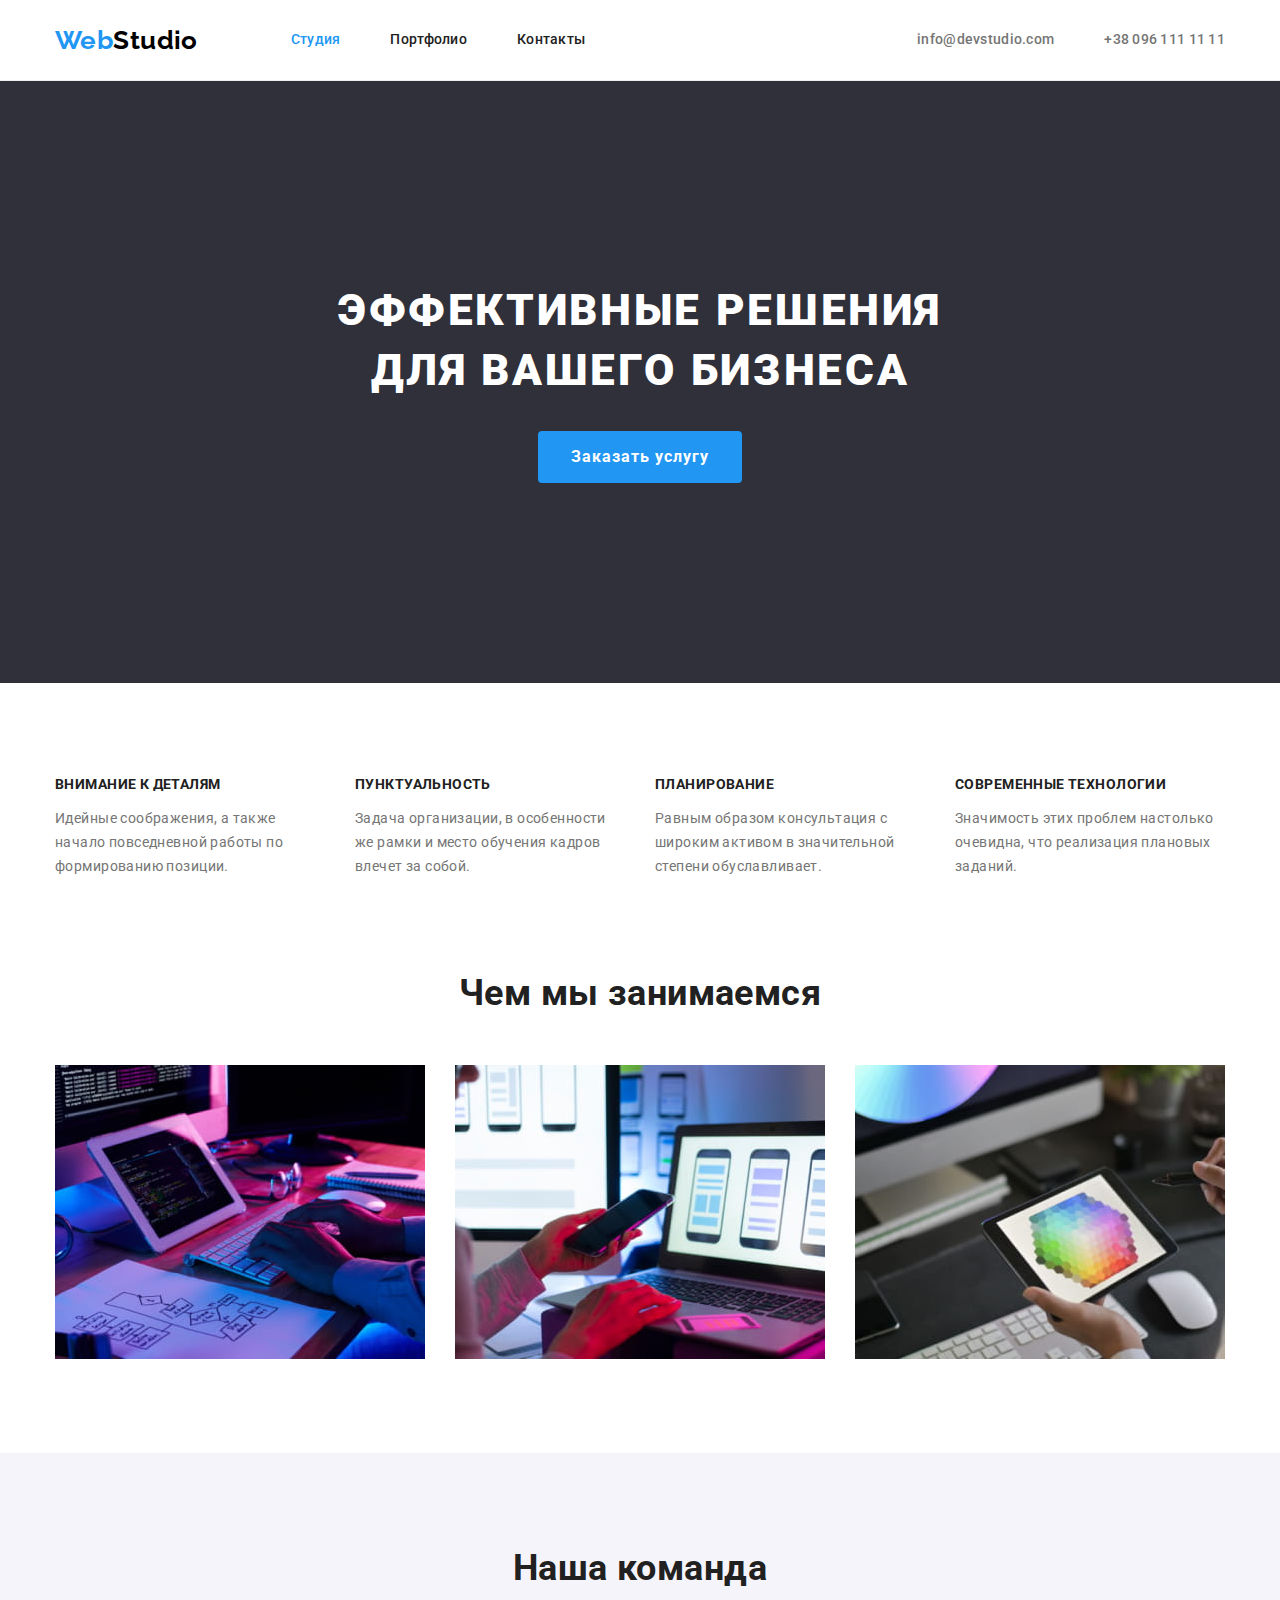
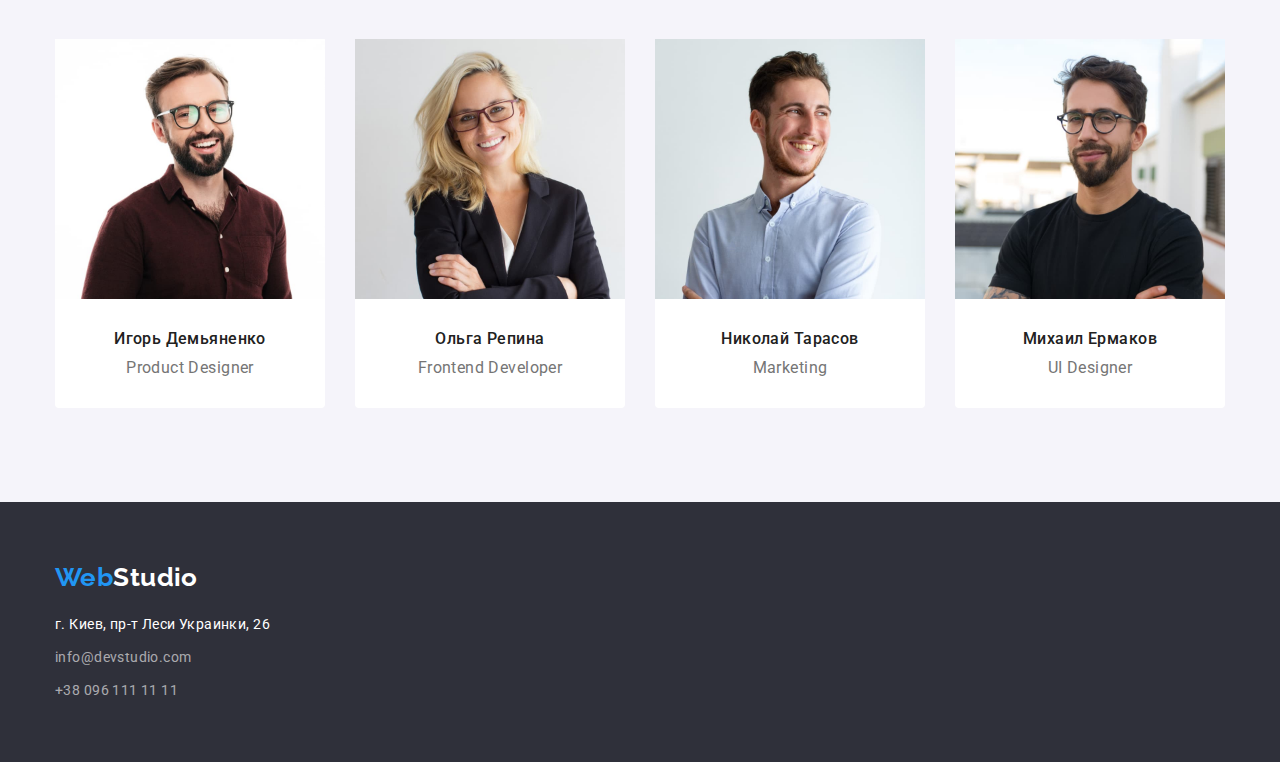
==== index.html @ ceb33f37 "Переносит файлы третьей домашки" ====
<!DOCTYPE html>
<html lang="ru">
<head>
    <meta charset="UTF-8">
    <meta http-equiv="X-UA-Compatible" content="IE=edge">
    <meta name="viewport" content="width=device-width, initial-scale=1.0">
    <title>goit-markup-hw</title>
    <link 
        href="https://fonts.googleapis.com/css2?family=Raleway:wght@700&family=Roboto:wght@400;500;700;900&display=swap"
        rel="stylesheet">
    <link 
        rel="stylesheet" 
        href="https://cdnjs.cloudflare.com/ajax/libs/modern-normalize/1.1.0/modern-normalize.min.css">
    <link rel="stylesheet" href="./css/style.css">
    </head>
<body>
    <!--Шапка сайта-->
    <header class="page-header">
    <div class="container header-nav-lists">  
        <nav class="header-nav">
            <a class="logo" href="./index.html">Web<span class="logo-part">Studio</span></a>
            <ul class="nav-list list">
                <li class="nav-item"><a class="nav-link current-link" href="./index.html">Студия</a></li>
                <li class="nav-item"><a class="nav-link" href="./portfolio.html">Портфолио</a></li>
                <li class="nav-item"><a class="nav-link" href="">Контакты</a></li>
            </ul>
        </nav>
        <ul class="header-right-list list">
            <li class="right-list-item"> <a class="email" href="mailto:info@devstudio.com">info@devstudio.com</a></li>
            <li class="right-list-item"> <a class="phone" href="tel:+380961111111">+38 096 111 11 11</a></li>
            </ul> 
    </div>
    </header>
    <main>
        <!--Герой-->
        <section class="hero">
            <h1 class="hero-title" >Эффективные решения<br> для вашего бизнеса</h1>
            <button class="button" type="button">Заказать услугу</button>
        </section>
        <!--Особености-->
        <section class="features">
            <div class="container">  
                <h2 class="visually-hidden">Особености</h2>
                <ul class="features-list list">
                    <li class="features-item">
                        <h3 class="features-title">Внимание к деталям</h3>
                        <p class="features-text">Идейные соображения, а также начало повседневной работы по формированию позиции.</p>
                    </li>
                    <li class="features-item">
                        <h3 class="features-title">Пунктуальность</h3>
                        <p class="features-text">Задача организации, в особенности же рамки и место обучения кадров влечет за собой.</p>
                    </li>
                    <li class="features-item">
                        <h3 class="features-title">Планирование</h3>
                        <p class="features-text">Равным образом консультация с широким активом в значительной степени обуславливает.</p>
                    </li>
                    <li class="features-item">
                        <h3 class="features-title">Современные технологии</h3>
                        <p class="features-text">Значимость этих проблем настолько очевидна, что реализация плановых заданий.</p>
                    </li>
                </ul>
            </div>
        </section>
        <!--Чем мы занимаемся-->
        <section class="opportunities">
            <div class="container">
                <h2 class="opportunities-title">Чем мы занимаемся</h2>
                <ul class="opportunities-list list">
                    <li class="opportunities-item"><img src="./images/desktop_pc.jpg" alt="настольный пк" width="370"></li>
                    <li class="opportunities-item"><img src="./images/smartphone.jpg" alt="смартфон" width="370"></li>
                    <li class="opportunities-item"><img src="./images/tablet.jpg" alt="планшет" width="370"></li>
                </ul>
            </div>
        </section>
        <!--Наша команда-->
        <section class="team">
            <div class="container">
                <h2 class="team-title">Наша команда</h2>
                <ul class="team-list list">
                    <li class="team-item">
                        <img src="./images/product_designer.jpg" alt="Фото сотрудника" width="270">
                        <div class="team-item-part">
                            <h3 class="team-item-title">Игорь Демьяненко</h3>
                            <p class="team-item-text" lang="en">Product Designer</p>
                        </div>
                            
                    </li>
                    <li class="team-item">
                        <img src="./images/frontend_developer.jpg " alt="Фото сотрудника" width="270">
                        <div class="team-item-part">
                            <h3 class="team-item-title">Ольга Репина</h3>
                            <p class="team-item-text" lang="en">Frontend Developer</p>
                        </div>
                    </li>
                    <li class="team-item">
                        <img src="./images/marketing.jpg" alt="Фото сотрудника" width="270">
                        <div class="team-item-part">
                            <h3 class="team-item-title">Николай Тарасов</h3>
                            <p class="team-item-text" lang="en">Marketing</p>
                        </div>
                    </li>
                    <li class="team-item">
                        <img src="./images/ui_designer.jpg" alt="Фото сотрудника" width="270">
                        <div class="team-item-part">
                            <h3 class="team-item-title">Михаил Ермаков</h3>
                            <p class="team-item-text" lang="en">UI Designer</p>
                        </div>
                    </li>
                </ul>
            </div>
        </section>
    </main>
    <!--Подвал-->
    <footer class="footer">
        <div class="container">
            <a class="logo" href="index.html">Web<span class="logo-part">Studio</span></a>
            <address>
                <a 
                    class="map" 
                    href="https://goo.gl/maps/u9aJ5FSczd5m6GibA" 
                    target="_blank" 
                    rel="noopener noreferrer">г. Киев, пр-т Леси Украинки, 26
                </a>
            </address>
            <ul class="footer-list list">
                <li class="footer-item"><a class="footer-email" href="mailto:info@devstudio.com">info@devstudio.com</a></li>
                <li class="footer-item"><a class="footer-phone" href="tel:+380961111111">+38 096 111 11 11</a></li>
            </ul>
        </div>
    </footer>
</body>
</html>
---- css/style.css ----
:root {
  --primary-text-color--: #757575;
  --nav-title-color--: #212121;
  --title-text-color--: #212121;
  --sekond-title-color--: #212121;
  --portfolio-button-color--: #212121;
  --footer-contacts-color--: rgba(255, 255, 255, 0.6);
  --first-logo-color--: #2196f3;
  --sekond-logo-color--: #ffffff;
  --accent-color--: #2196f3;
  --hero-title-color--: #ffffff;
  --primary-whiter-color--: #ffffff;
  --team-item-bg-color--: #ffffff;
  --footer-bg-color--: #2f303a;
  --logo-part-color--: #000000;
  --team-bg-color--: #f5f4fa;
  --portfolio-button-bg-color--: #f5f4fa;
  --border-color--: #eeeeee;
  --button-text-color--: #ffffff;
}
body {
  font-family: "Roboto", sans-serif;
  font-weight: 400;
  font-size: 14px;
  line-height: 1.71;
  letter-spacing: 0.03em;
  background-color: var(--primary-whiter-color--);
  color: var(--primary-text-color--);
}
img {
  display: block;
}
.list {
  padding: 0;
  margin: 0;
  list-style: none;
}
.container {
  width: 1200px;
  padding: 0px 15px;
  margin-left: auto;
  margin-right: auto;
}
.visually-hidden {
  position: absolute;
  white-space: nowrap;
  width: 1px;
  height: 1px;
  overflow: hidden;
  border: 0;
  padding: 0;
  clip: rect(0 0 0 0);
  clip-path: inset(50%);
  margin: -1px;
}
.opportunities-title,
.team-title {
  margin-top: 0;
  margin-bottom: 50px;
  font-weight: 700;
  font-size: 36px;
  line-height: 1.17;
  text-align: center;
  color: var(--title-text-color--);
}

/* Шапка */
.page-header {
  margin-top: 0;
  margin-bottom: 0;
  border-bottom: 1px solid;
  border-color: var(--border-color--);
  background-color: var(--primary-whiter-color--);
}
.header-nav-lists {
  display: flex;
  align-items: center;
}
.header-nav {
  display: flex;
  align-items: center;
}
.logo {
  display: block;
  font-family: "Raleway", sans-serif;
  font-weight: 700;
  font-size: 26px;
  line-height: 1.19;
  text-decoration: none;
  color: var(--first-logo-color--);
}
.logo-part {
  color: var(--logo-part-color--);
}
.nav-list {
  display: flex;
  margin-left: 93px;
}
.nav-item:not(:last-child) {
  margin-right: 50px;
}
.nav-link {
  display: block;
  padding-top: 32px;
  padding-bottom: 32px;
  font-weight: 500;
  font-size: 14px;
  line-height: 1.14;
  letter-spacing: 0.02em;
  text-decoration: none;
  color: var(--nav-title-color--);
}
.current-link {
  color: var(--accent-color--);
}
.header-right-list {
  display: flex;
  margin-left: auto;
}
.right-list-item:not(:last-child) {
  margin-right: 50px;
}
.email,
.phone {
  display: block;
  padding-top: 32px;
  padding-bottom: 32px;
  font-weight: 500;
  font-size: 14px;
  line-height: 1.14;
  letter-spacing: 0.02em;
  text-decoration: none;
  color: inherit;
}
.nav-link:hover,
.nav-link:focus,
.email:hover,
.email:focus,
.phone:hover,
.phone:focus {
  color: var(--accent-color--);
}

/* Герой */
.hero {
  padding-top: 200px;
  padding-bottom: 200px;
  text-align: center;
  background-color: var(--footer-bg-color--);
}
.hero-title {
  margin-top: 0;
  margin-bottom: 30px;
  white-space: pre-line;
  font-weight: 900;
  font-size: 44px;
  line-height: 1.36;
  text-transform: uppercase;
  letter-spacing: 0.06em;
  color: var(--hero-title-color--);
}
.button {
  display: inline-block;
  margin: 0 auto;
  min-width: 200px;
  border: 1px solid;
  border-color: transparent;
  border-radius: 4px;
  padding: 10px 32px;
  font-family: inherit;
  font-weight: 700;
  font-size: 16px;
  line-height: 1.88;
  letter-spacing: 0.06em;
  text-decoration: none;
  color: var(--button-text-color--);
  background-color: var(--accent-color--);
  cursor: pointer;
}

/*Особености*/
.features {
  padding-top: 94px;
  padding-bottom: 94px;
  background-color: var(--primary-whiter-color--);
}
.features-list {
  display: flex;
  justify-content: space-between;
}
.features-item {
  width: 270px;
}
.features-title {
  margin-top: 0;
  margin-bottom: 10;
  font-weight: 700;
  font-size: 14px;
  line-height: 1.14;
  text-transform: uppercase;
  color: var(--sekond-title-color--);
}
.features-text {
  margin: 0;
}

/*Чем мы занимаемся*/
.opportunities {
  padding-bottom: 94px;
  background-color: var(--primary-whiter-color--);
}
.opportunities-list {
  display: flex;
  justify-content: space-between;
}

/*Команда*/
.team {
  padding-top: 94px;
  padding-bottom: 94px;
  background-color: var(--team-bg-color--);
}
.team-list {
  display: flex;
  justify-content: space-between;
}
.team-item {
  border-radius: 0px 0px 4px 4px;
  border-bottom: 1px solid;
  border-color: transparent;
  background-color: var(--primary-whiter-color--);
}
.team-item-part {
  padding-top: 30px;
  padding-bottom: 30px;
  text-align: center;
}
.team-item-title {
  margin-top: 0;
  margin-bottom: 10px;
  font-weight: 500;
  font-size: 16px;
  line-height: 1.19;
  color: var(--sekond-title-color--);
}
.team-item-text {
  margin-top: 0;
  margin-bottom: 0;
  font-size: 16px;
  line-height: 1.19;
}

/*Подвал*/
.footer {
  padding-top: 60px;
  padding-bottom: 60px;
  background-color: var(--footer-bg-color--);
}
.footer .logo {
  margin-top: 0;
  margin-bottom: 20px;
}
.footer .logo-part {
  color: var(--sekond-logo-color--);
}
.map {
  font-size: 14px;
  line-height: 1.71;
  text-decoration: none;
  font-style: normal;
  color: var(--primary-whiter-color--);
}
.footer-item {
  margin-top: 9px;
  display: block;
}
.footer-email,
.footer-phone {
  font-size: 14px;
  line-height: 1.71;
  text-decoration: none;
  color: var(--footer-contacts-color--);
}
.map:hover,
.map:focus,
.footer-email:hover,
.footer-email:focus,
.footer-phone:hover,
.footer-phone:focus {
  color: var(--accent-color--);
}

/* Портфолио */
.portfolio {
  padding-top: 94px;
  padding-bottom: 94px;
  background-color: var(--primary-whiter-color--);
}
.button-list {
  margin-bottom: 50px;
  display: flex;
  justify-content: center;
}
.button-item:not(:last-child) {
  margin-right: 8px;
}
.portfolio-button {
  display: inline-block;
  min-width: 73px;
  border: 1px solid;
  border-color: transparent;
  border-radius: 4px;
  padding: 6px 22px;
  font-family: inherit;
  font-weight: 500;
  font-size: 16px;
  line-height: 1.63;
  text-decoration: none;
  background-color: var(--portfolio-button-bg-color--);
  color: var(--portfolio-button-color--);
  cursor: pointer;
}
.portfolio-button:hover,
.portfolio-button:focus {
  background-color: var(--accent-color--);
  color: var(--primary-whiter-color--);
}
.portfolio-list {
  display: flex;
  flex-wrap: wrap;
}
.portfolio-item {
  margin-right: 30px;
  margin-bottom: 30px;
}
.portfolio-item:nth-child(3n + 3) {
  margin-right: 0;
}
.portfolio-item:nth-last-child(-n + 3) {
  margin-bottom: 0;
}
.portfolio-item-part {
  padding-top: 20px;
  padding-bottom: 20px;
  padding-right: 24px;
  padding-left: 24px;
  border-width: 0px 1px 1px 1px;
  border-style: solid;
  border-color: var(--border-color--);
}
.portfolio-title {
  margin-top: 0;
  margin-bottom: 4px;
  font-weight: 700;
  font-size: 18px;
  line-height: 2;
  letter-spacing: 0.06em;
  color: var(--sekond-title-color--);
}
.portfolio-text {
  margin: 0;
  font-size: 16px;
  line-height: 1.88;
}
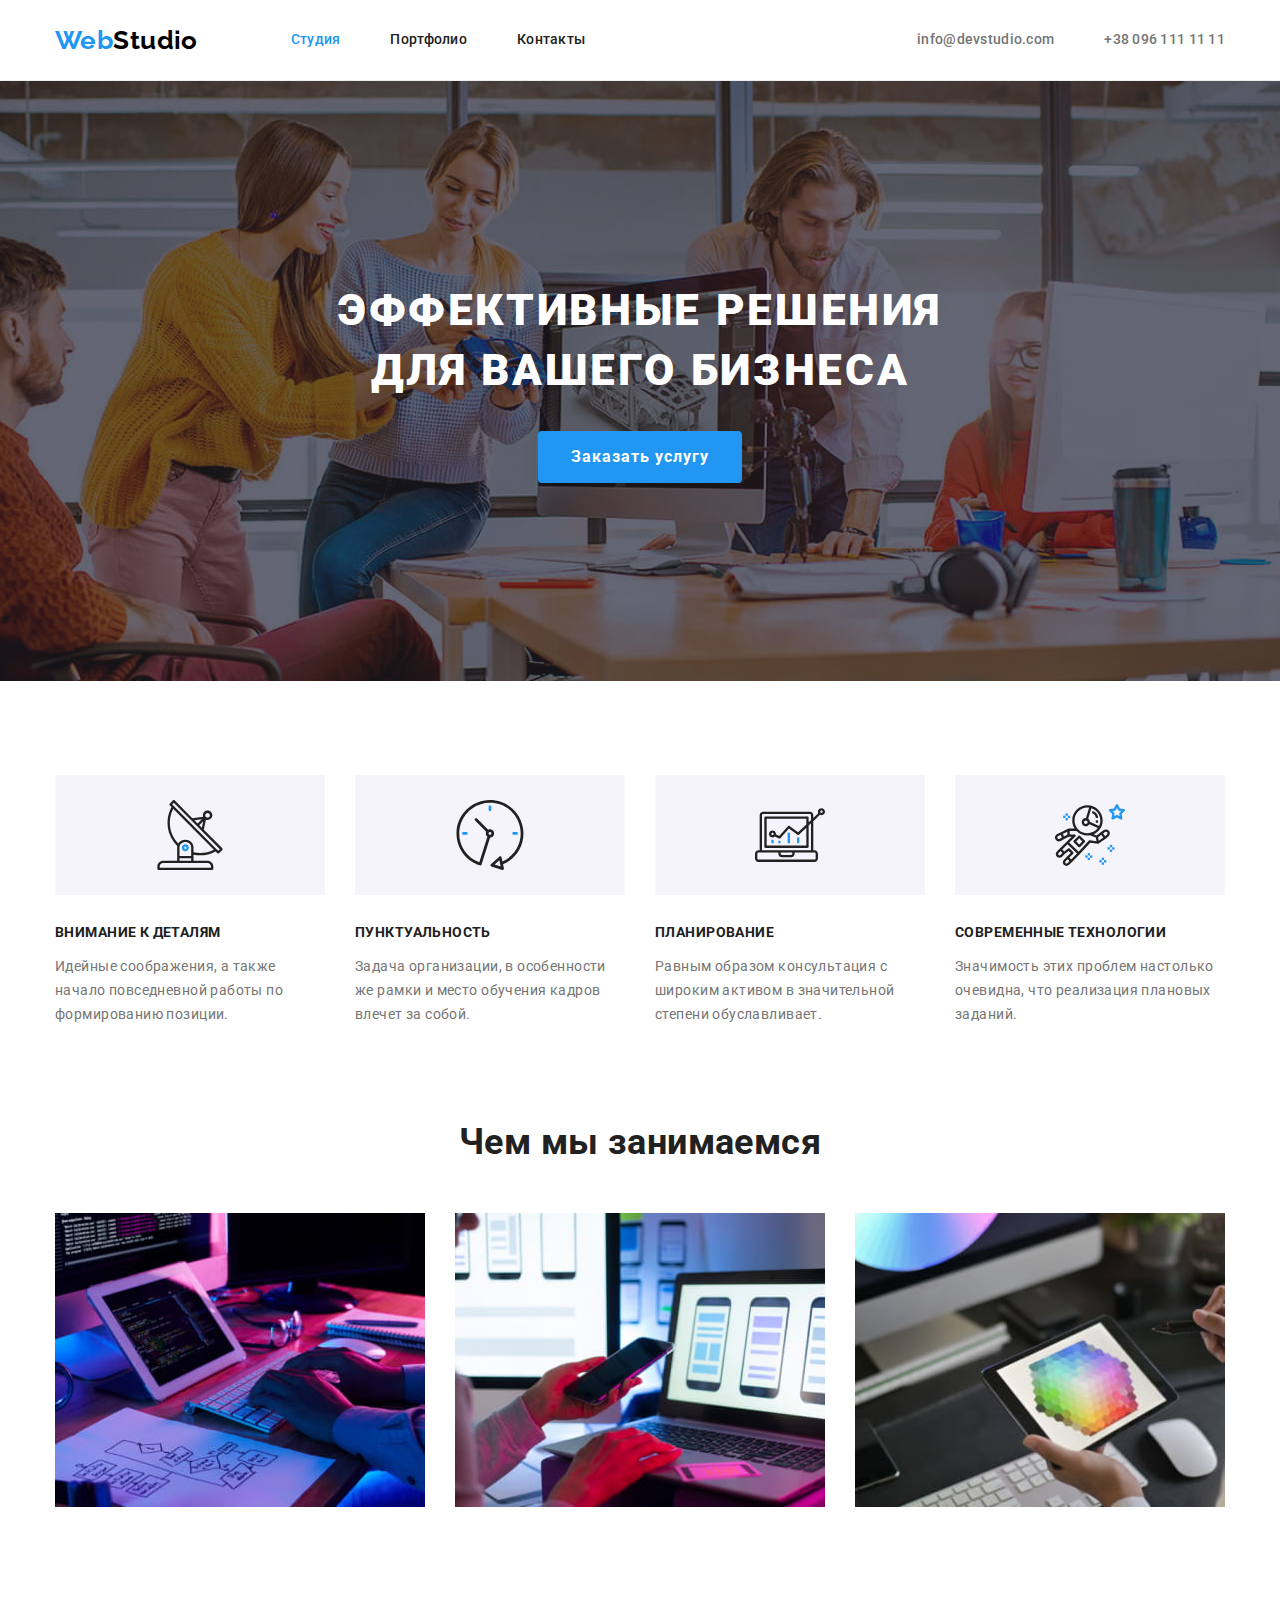
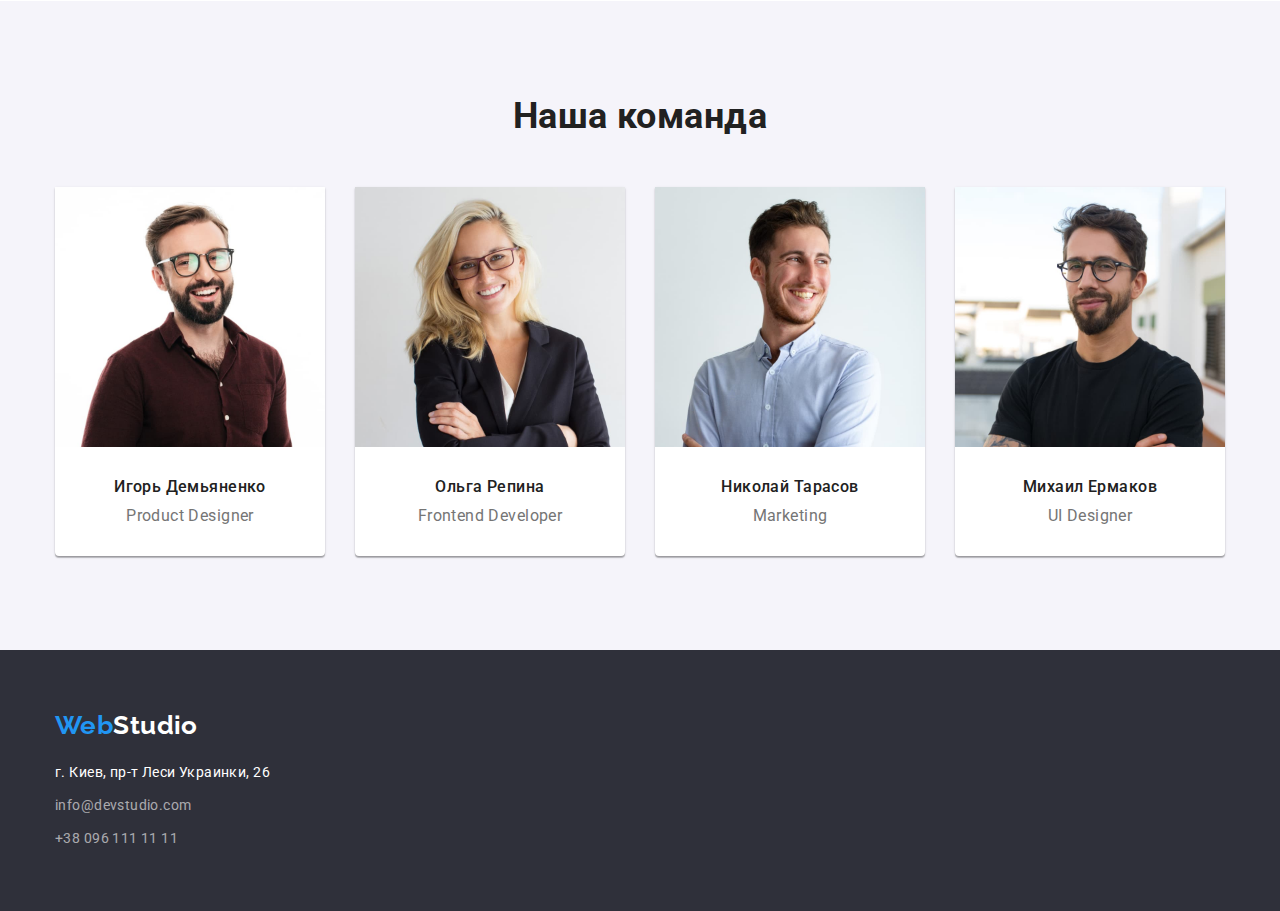
==== commit ca70f45c: "Ставит фон героя и иконки" ====
--- a/index.html
+++ b/index.html
@@ -15,11 +15,11 @@
     </head>
 <body>
     <!--Шапка сайта-->
-    <header class="page-header">
-    <div class="container header-nav-lists">  
-        <nav class="header-nav">
-            <a class="logo" href="./index.html">Web<span class="logo-part">Studio</span></a>
-            <ul class="nav-list list">
+        <header class="page-header">
+        <div class="container header-nav-lists">  
+            <nav class="header-nav">
+                <a class="logo" href="./index.html">Web<span class="logo-part">Studio</span></a>
+                <ul class="nav-list list">
                 <li class="nav-item"><a class="nav-link current-link" href="./index.html">Студия</a></li>
                 <li class="nav-item"><a class="nav-link" href="./portfolio.html">Портфолио</a></li>
                 <li class="nav-item"><a class="nav-link" href="">Контакты</a></li>
@@ -33,8 +33,8 @@
     </header>
     <main>
         <!--Герой-->
-        <section class="hero">
-            <h1 class="hero-title" >Эффективные решения<br> для вашего бизнеса</h1>
+        <section class="hero overlay">
+            <h1 class="hero-title" >Эффективные решения для вашего бизнеса</h1>
             <button class="button" type="button">Заказать услугу</button>
         </section>
         <!--Особености-->
@@ -42,19 +42,19 @@
             <div class="container">  
                 <h2 class="visually-hidden">Особености</h2>
                 <ul class="features-list list">
-                    <li class="features-item">
+                    <li class="features-item features-item-antenna">
                         <h3 class="features-title">Внимание к деталям</h3>
                         <p class="features-text">Идейные соображения, а также начало повседневной работы по формированию позиции.</p>
                     </li>
-                    <li class="features-item">
+                    <li class="features-item features-item-clock">
                         <h3 class="features-title">Пунктуальность</h3>
                         <p class="features-text">Задача организации, в особенности же рамки и место обучения кадров влечет за собой.</p>
                     </li>
-                    <li class="features-item">
+                    <li class="features-item features-item-diagram">
                         <h3 class="features-title">Планирование</h3>
                         <p class="features-text">Равным образом консультация с широким активом в значительной степени обуславливает.</p>
                     </li>
-                    <li class="features-item">
+                    <li class="features-item features-item-astronaut">
                         <h3 class="features-title">Современные технологии</h3>
                         <p class="features-text">Значимость этих проблем настолько очевидна, что реализация плановых заданий.</p>
                     </li>
--- a/css/style.css
+++ b/css/style.css
@@ -15,6 +15,7 @@
   --logo-part-color--: #000000;
   --team-bg-color--: #f5f4fa;
   --portfolio-button-bg-color--: #f5f4fa;
+  --icon-bg-color--: #f5f4fa;
   --border-color--: #eeeeee;
   --button-text-color--: #ffffff;
 }
@@ -117,6 +118,32 @@
   display: flex;
   margin-left: auto;
 }
+/* .email::before {
+  display: inline-flex;
+  background-size: contain;
+
+  width: 16px;
+  height: 12px;
+
+  margin-right: 10px;
+  background-repeat: no-repeat;
+
+  content: "";
+  background-image: url(../images/icons.svg/envelope.svg);
+}
+.phone::before {
+  display: inline-flex;
+  background-size: contain;
+
+  width: 10px;
+  height: 16px;
+  margin-right: 10px;
+  background-repeat: no-repeat;
+
+  content: "";
+  background-image: url(../images/icons.svg/mobile.svg);
+} */
+
 .right-list-item:not(:last-child) {
   margin-right: 50px;
 }
@@ -148,9 +175,27 @@
   text-align: center;
   background-color: var(--footer-bg-color--);
 }
+.overlay {
+  background-position: center;
+  background-size: cover;
+  background-repeat: no-repeat;
+  margin-right: auto;
+  margin-left: auto;
+  max-width: 1600px;
+  height: 600px;
+  background-image: linear-gradient(
+      to right,
+      rgba(47, 48, 58, 0.4),
+      rgba(47, 48, 58, 0.4)
+    ),
+    url(../images/icons.svg/img_fon.jpg);
+}
 .hero-title {
+  max-width: 696px;
   margin-top: 0;
   margin-bottom: 30px;
+  margin-right: auto;
+  margin-left: auto;
   white-space: pre-line;
   font-weight: 900;
   font-size: 44px;
@@ -191,6 +236,28 @@
 .features-item {
   width: 270px;
 }
+.features-item::before {
+  display: block;
+  content: "";
+  height: 120px;
+  margin-bottom: 30px;
+  background-size: 70px 70px;
+  background-repeat: no-repeat;
+  background-position: center;
+  background-color: var(--icon-bg-color--);
+}
+.features-item-antenna::before {
+  background-image: url(../images/icons.svg/antenna.svg);
+}
+.features-item-clock::before {
+  background-image: url(../images/icons.svg/clock.svg);
+}
+.features-item-diagram::before {
+  background-image: url(../images/icons.svg/diagram.svg);
+}
+.features-item-astronaut::before {
+  background-image: url(../images/icons.svg/astronaut.svg);
+}
 .features-title {
   margin-top: 0;
   margin-bottom: 10;
@@ -225,6 +292,8 @@
   justify-content: space-between;
 }
 .team-item {
+  box-shadow: 0px 1px 3px rgba(0, 0, 0, 0.12), 0px 1px 1px rgba(0, 0, 0, 0.14),
+    0px 2px 1px rgba(0, 0, 0, 0.2);
   border-radius: 0px 0px 4px 4px;
   border-bottom: 1px solid;
   border-color: transparent;
@@ -330,6 +399,7 @@
   flex-wrap: wrap;
 }
 .portfolio-item {
+  width: 370px;
   margin-right: 30px;
   margin-bottom: 30px;
 }
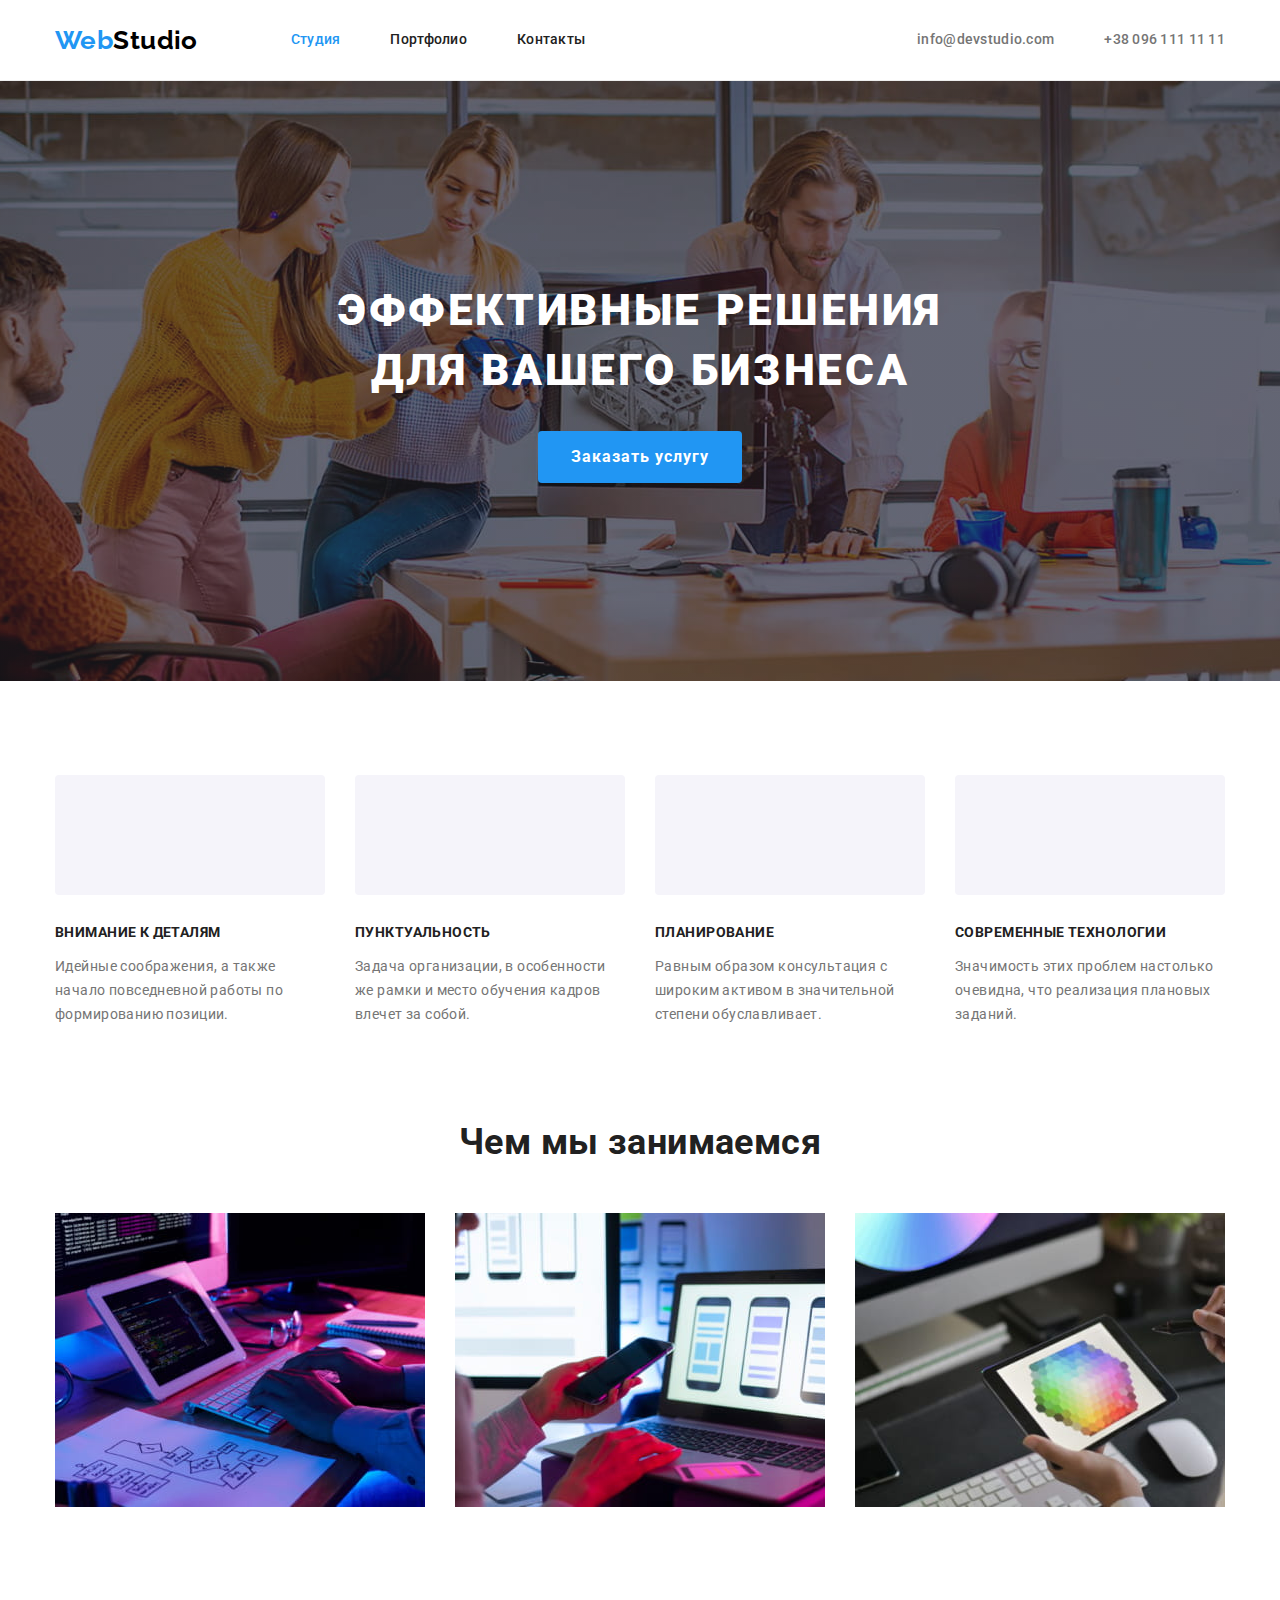
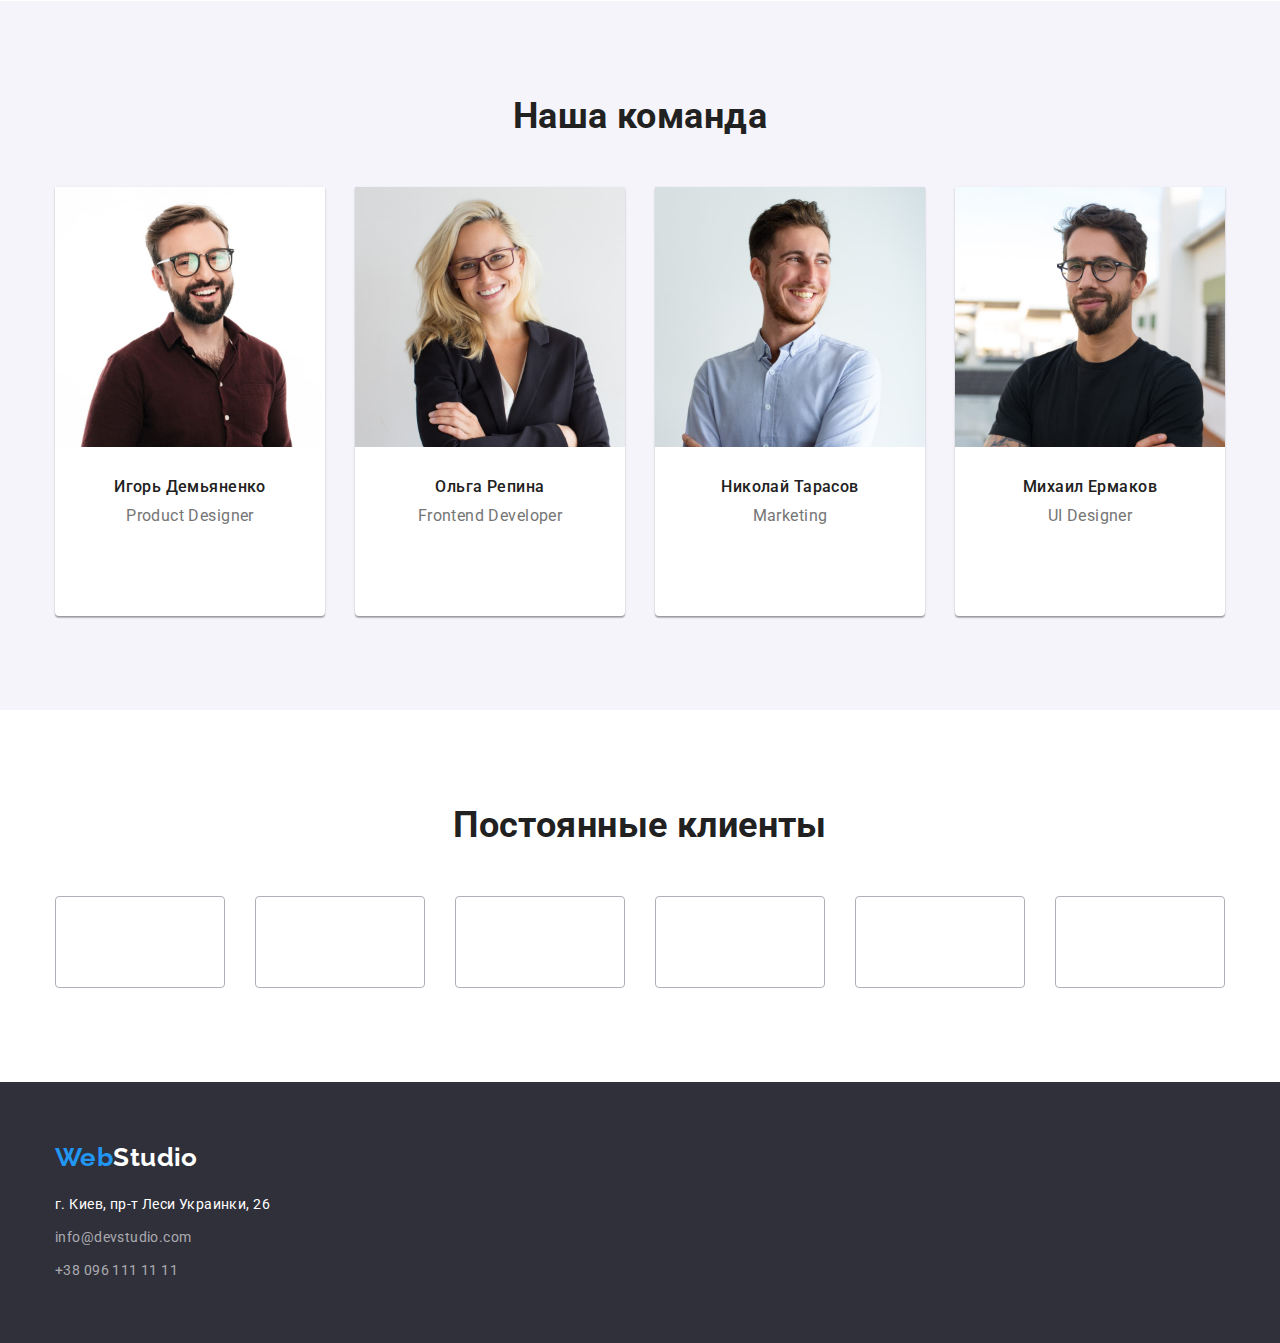
==== commit 0849a64a: "Работает с svg" ====
--- a/index.html
+++ b/index.html
@@ -42,19 +42,39 @@
             <div class="container">  
                 <h2 class="visually-hidden">Особености</h2>
                 <ul class="features-list list">
-                    <li class="features-item features-item-antenna">
+                    <li class="features-item">
+                        <div class="features-item-icon">
+                            <svg class="icon-antenna" height="70" width="70">
+                                <use href="./images/icons.svg#icon-antenna"></use>
+                            </svg>
+                        </div>
                         <h3 class="features-title">Внимание к деталям</h3>
                         <p class="features-text">Идейные соображения, а также начало повседневной работы по формированию позиции.</p>
                     </li>
                     <li class="features-item features-item-clock">
+                        <div class="features-item-icon">
+                            <svg class="icon-clock" height="70" width="70">
+                                <use href="./images/icons.svg#icon-clock"></use>
+                            </svg>
+                        </div>
                         <h3 class="features-title">Пунктуальность</h3>
                         <p class="features-text">Задача организации, в особенности же рамки и место обучения кадров влечет за собой.</p>
                     </li>
                     <li class="features-item features-item-diagram">
+                        <div class="features-item-icon">
+                            <svg class="icon-diagram" height="70" width="70">
+                                <use href="./images/icons.svg#icon-diagram"></use>
+                            </svg>
+                        </div>
                         <h3 class="features-title">Планирование</h3>
                         <p class="features-text">Равным образом консультация с широким активом в значительной степени обуславливает.</p>
                     </li>
                     <li class="features-item features-item-astronaut">
+                        <div class="features-item-icon">
+                            <svg class="icon-astronaut" height="70" width="70">
+                                <use href="./images/icons.svg#icon-astronaut"></use>
+                            </svg>
+                        </div>
                         <h3 class="features-title">Современные технологии</h3>
                         <p class="features-text">Значимость этих проблем настолько очевидна, что реализация плановых заданий.</p>
                     </li>
@@ -82,6 +102,36 @@
                         <div class="team-item-part">
                             <h3 class="team-item-title">Игорь Демьяненко</h3>
                             <p class="team-item-text" lang="en">Product Designer</p>
+                            <ul class="socials-list list">
+                                <li class="socials-item"> 
+                                    <a class="social-link" href="https://www.instagram.com/">
+                                        <svg class="social-icon" weight="20" height="20">
+                                            <use href="./images/icons.svg#icon-instagram"></use>
+                                        </svg>
+                                        </a> 
+                                </li>
+                                <li class="socials-item">
+                                    <a class="social-link" href="https://twitter.com/">
+                                        <svg class="social-icon" weight="20" height="20">
+                                            <use href="./images/icons.svg#icon-twitter"></use>
+                                        </svg>
+                                    </a> 
+                                </li>
+                                <li class="socials-item">
+                                    <a class="social-link" href="https://www.facebook.com/">
+                                        <svg class="social-icon" weight="20" height="20">
+                                            <use href="./images/icons.svg#icon-facebook"></use>
+                                        </svg>
+                                    </a> 
+                                </li>
+                                <li class="socials-item">
+                                    <a class="social-link" href="https://www.linkedin.com/">
+                                        <svg class="social-icon" weight="20" height="20">
+                                            <use href="./images/icons.svg#icon-linkedin"></use>
+                                        </svg>
+                                    </a> 
+                                </li>
+                            </ul>
                         </div>
                             
                     </li>
@@ -90,6 +140,36 @@
                         <div class="team-item-part">
                             <h3 class="team-item-title">Ольга Репина</h3>
                             <p class="team-item-text" lang="en">Frontend Developer</p>
+                            <ul class="socials-list list">
+                                <li class="socials-item">
+                                    <a class="social-link" href="https://www.instagram.com/">
+                                        <svg class="social-icon" weight="20" height="20">
+                                            <use href="./images/icons.svg#icon-instagram"></use>
+                                        </svg>
+                                    </a>
+                                </li>
+                                <li class="socials-item">
+                                    <a class="social-link" href="https://twitter.com/">
+                                        <svg class="social-icon" weight="20" height="20">
+                                            <use href="./images/icons.svg#icon-twitter"></use>
+                                        </svg>
+                                    </a>
+                                </li>
+                                <li class="socials-item">
+                                    <a class="social-link" href="https://www.facebook.com/">
+                                        <svg class="social-icon" weight="20" height="20">
+                                            <use href="./images/icons.svg#icon-facebook"></use>
+                                        </svg>
+                                    </a>
+                                </li>
+                                <li class="socials-item">
+                                    <a class="social-link" href="https://www.linkedin.com/">
+                                        <svg class="social-icon" weight="20" height="20">
+                                            <use href="./images/icons.svg#icon-linkedin"></use>
+                                        </svg>
+                                    </a>
+                                </li>
+                            </ul>
                         </div>
                     </li>
                     <li class="team-item">
@@ -97,6 +177,36 @@
                         <div class="team-item-part">
                             <h3 class="team-item-title">Николай Тарасов</h3>
                             <p class="team-item-text" lang="en">Marketing</p>
+                            <ul class="socials-list list">
+                                <li class="socials-item">
+                                    <a class="social-link" href="https://www.instagram.com/">
+                                        <svg class="social-icon" weight="20" height="20">
+                                            <use href="./images/icons.svg#icon-instagram"></use>
+                                        </svg>
+                                    </a>
+                                </li>
+                                <li class="socials-item">
+                                    <a class="social-link" href="https://twitter.com/">
+                                        <svg class="social-icon" weight="20" height="20">
+                                            <use href="./images/icons.svg#icon-twitter"></use>
+                                        </svg>
+                                    </a>
+                                </li>
+                                <li class="socials-item">
+                                    <a class="social-link" href="https://www.facebook.com/">
+                                        <svg class="social-icon" weight="20" height="20">
+                                            <use href="./images/icons.svg#icon-facebook"></use>
+                                        </svg>
+                                    </a>
+                                </li>
+                                <li class="socials-item">
+                                    <a class="social-link" href="https://www.linkedin.com/">
+                                        <svg class="social-icon" weight="20" height="20">
+                                            <use href="./images/icons.svg#icon-linkedin"></use>
+                                        </svg>
+                                    </a>
+                                </li>
+                            </ul>
                         </div>
                     </li>
                     <li class="team-item">
@@ -104,8 +214,88 @@
                         <div class="team-item-part">
                             <h3 class="team-item-title">Михаил Ермаков</h3>
                             <p class="team-item-text" lang="en">UI Designer</p>
-                        </div>
-                    </li>
+                            <ul class="socials-list list">
+                                <li class="socials-item">
+                                    <a class="social-link" href="https://www.instagram.com/">
+                                        <svg class="social-icon" weight="20" height="20">
+                                            <use href="./images/icons.svg#icon-instagram"></use>
+                                        </svg>
+                                    </a>
+                                </li>
+                                <li class="socials-item">
+                                    <a class="social-link" href="https://twitter.com/">
+                                        <svg class="social-icon" weight="20" height="20">
+                                            <use href="./images/icons.svg#icon-twitter"></use>
+                                        </svg>
+                                    </a>
+                                </li>
+                                <li class="socials-item">
+                                    <a class="social-link" href="https://www.facebook.com/">
+                                        <svg class="social-icon" weight="20" height="20">
+                                            <use href="./images/icons.svg#icon-facebook"></use>
+                                        </svg>
+                                    </a>
+                                </li>
+                                <li class="socials-item">
+                                    <a class="social-link" href="https://www.linkedin.com/">
+                                        <svg class="social-icon" weight="20" height="20">
+                                            <use href="./images/icons.svg#icon-linkedin"></use>
+                                        </svg>
+                                    </a>
+                                </li>
+                            </ul>
+                        </div>
+                    </li>
+                </ul>
+            </div>
+        </section>
+        <section class="clients">
+            <div class="container">
+                <h2 class="clients-title">Постоянные клиенты</h2>
+                <ul class="clients-list list">
+                    <li class="clients-item">
+                        <a class="clients-logo" href="">
+                            <svg>
+                                <use href=".//images/icons.svg#icon-first_logo"></use>
+                            </svg>
+                        </a>
+                    </li>
+                    <li class="clients-item">
+                        <a class="clients-logo" href="">
+                            <svg>
+                                <use href=".//images/icons.svg#icon-second_logo"></use>
+                            </svg>
+                        </a>
+                    </li>
+                    <li class="clients-item">
+                        <a class="clients-logo" href="">
+                            <svg>
+                                <use href=".//images/icons.svg#icon-third_logo"></use>
+                            </svg>
+                        </a>
+                    </li>
+                    <li class="clients-item">
+                        <a class="clients-logo" href="">
+                            <svg>
+                                <use href=".//images/icons.svg#icon-fourth_logo"></use>
+                            </svg>
+                        </a>
+                    </li>
+                    <li class="clients-item">
+                        <a class="clients-logo" href="">
+                            <svg>
+                                <use href=".//images/icons.svg#icon-fifth_logo"></use>
+                            </svg>
+                        </a>
+                    </li>
+                    <li class="clients-item">
+                        <a class="clients-logo" href="">
+                            <svg>
+                                <use href=".//images/icons.svg#icon-sixth_logo"></use>
+                            </svg>
+                        </a>
+                    </li>
+
                 </ul>
             </div>
         </section>
--- a/css/style.css
+++ b/css/style.css
@@ -17,6 +17,7 @@
   --portfolio-button-bg-color--: #f5f4fa;
   --icon-bg-color--: #f5f4fa;
   --border-color--: #eeeeee;
+  --logo-border-color--: #afb1b8;
   --button-text-color--: #ffffff;
 }
 body {
@@ -55,7 +56,8 @@
   margin: -1px;
 }
 .opportunities-title,
-.team-title {
+.team-title,
+.clients-title {
   margin-top: 0;
   margin-bottom: 50px;
   font-weight: 700;
@@ -188,7 +190,7 @@
       rgba(47, 48, 58, 0.4),
       rgba(47, 48, 58, 0.4)
     ),
-    url(../images/icons.svg/img_fon.jpg);
+    url(../images/img_fon.jpg);
 }
 .hero-title {
   max-width: 696px;
@@ -236,27 +238,13 @@
 .features-item {
   width: 270px;
 }
-.features-item::before {
-  display: block;
-  content: "";
+.features-item-icon {
+  padding: 25px 100px;
+  margin-bottom: 30px;
   height: 120px;
-  margin-bottom: 30px;
-  background-size: 70px 70px;
-  background-repeat: no-repeat;
-  background-position: center;
+  width: 270px;
+  border-radius: 4px;
   background-color: var(--icon-bg-color--);
-}
-.features-item-antenna::before {
-  background-image: url(../images/icons.svg/antenna.svg);
-}
-.features-item-clock::before {
-  background-image: url(../images/icons.svg/clock.svg);
-}
-.features-item-diagram::before {
-  background-image: url(../images/icons.svg/diagram.svg);
-}
-.features-item-astronaut::before {
-  background-image: url(../images/icons.svg/astronaut.svg);
 }
 .features-title {
   margin-top: 0;
@@ -317,6 +305,68 @@
   margin-bottom: 0;
   font-size: 16px;
   line-height: 1.19;
+}
+.socials-list {
+  display: flex;
+  padding: 0;
+  margin-top: 16px;
+  margin-right: 32px;
+  margin-bottom: 0px;
+  margin-left: 32px;
+}
+.socials-item:not(:last-child) {
+  margin-right: 10px;
+}
+.social-link {
+  display: inline-flex;
+  padding: 12px;
+  border-radius: 50%;
+  width: 44px;
+  height: 44px;
+}
+.social-link:hover,
+.social-link:focus {
+  background-color: var(--accent-color--);
+  color: var(--primary-whiter-color--);
+}
+.social-icon {
+  fill: #afb1b8;
+}
+
+.social-icon:hover,
+.social-icon:focus {
+  fill: var(--primary-whiter-color--);
+  background-color: var(--accent-color--);
+}
+/* Постоянные клиенты*/
+.clients {
+  padding-top: 94px;
+  padding-bottom: 94px;
+}
+.clients-title {
+  margin-top: 0;
+  margin-bottom: 50px;
+}
+.clients-list {
+  display: flex;
+}
+.clients-item {
+  padding: 16px 32px;
+  width: 170px;
+  height: 92px;
+  border: 1px;
+  border-style: solid;
+  border-color: var(--logo-border-color--);
+  border-radius: 4px;
+}
+.clients-item:not(:last-child) {
+  margin-right: 30px;
+}
+.clients-logo {
+  display: inline-flex;
+
+  width: 106px;
+  height: 60px;
 }
 
 /*Подвал*/
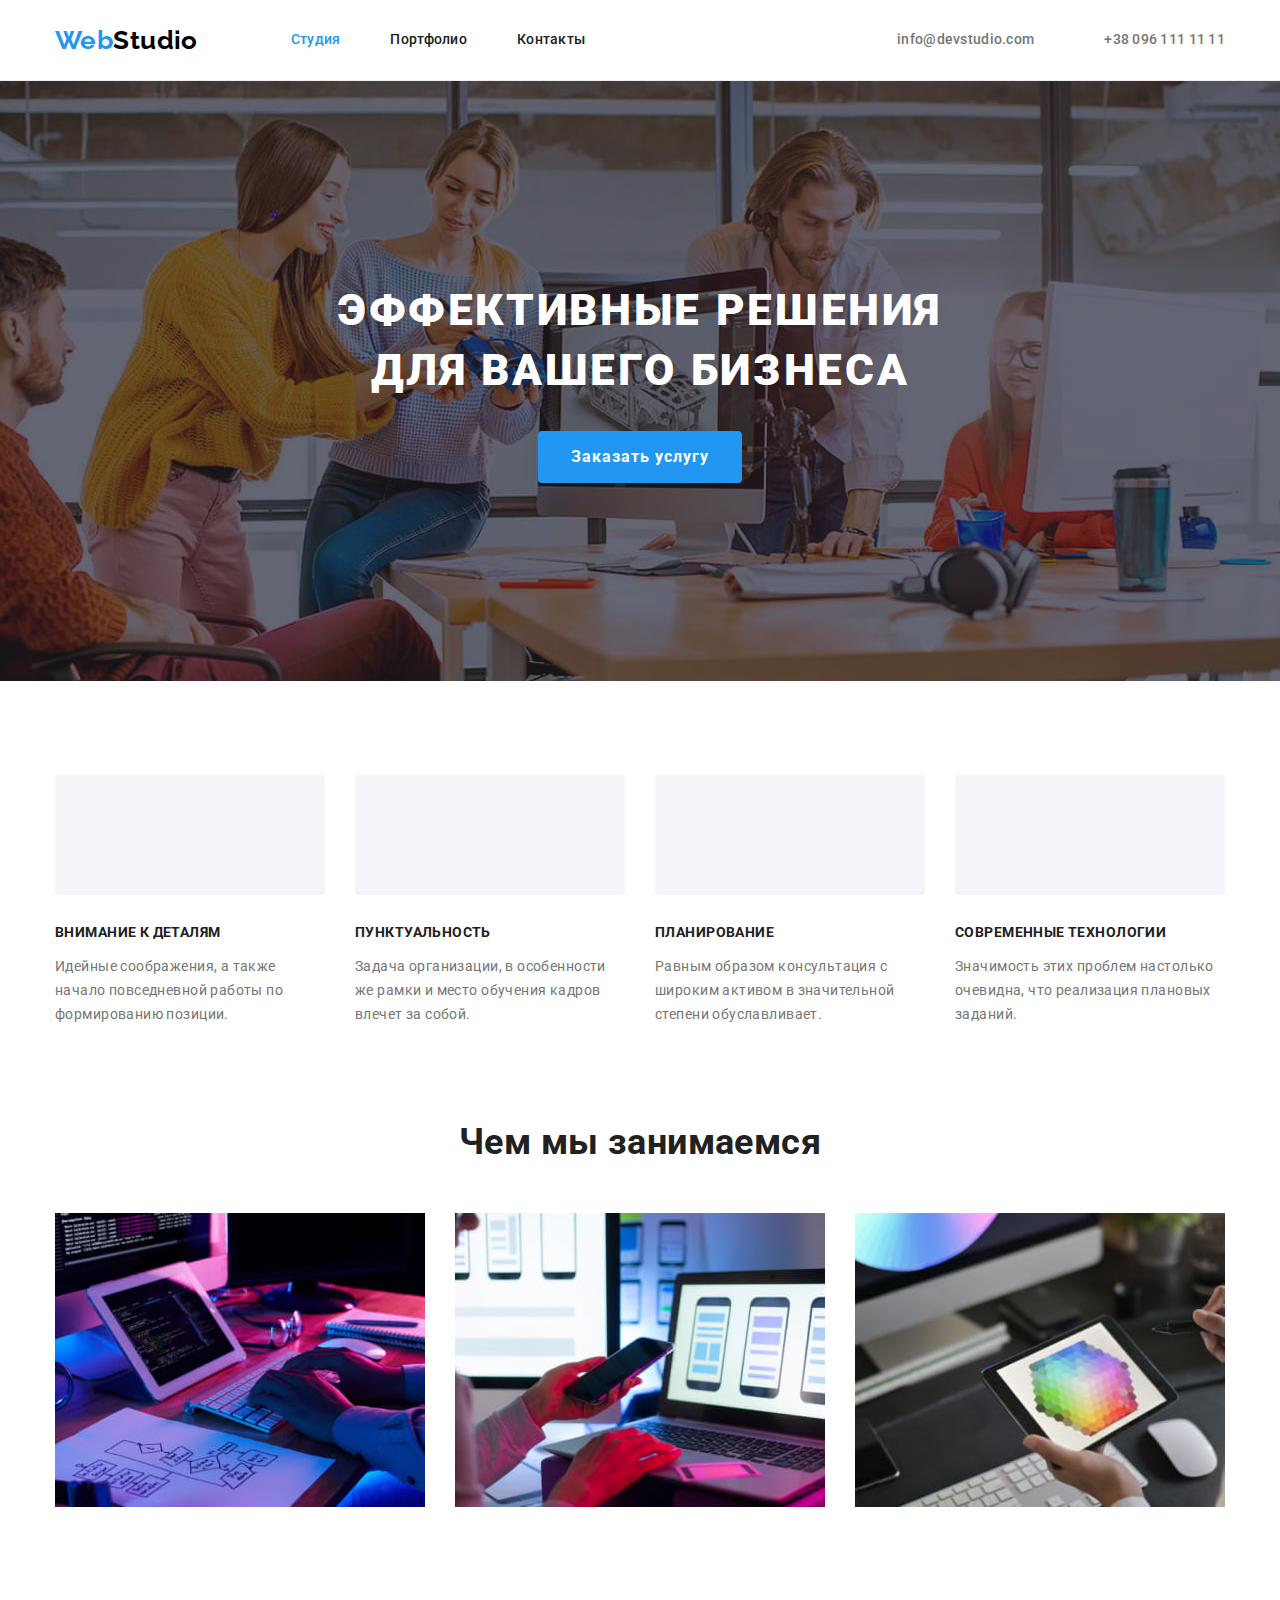
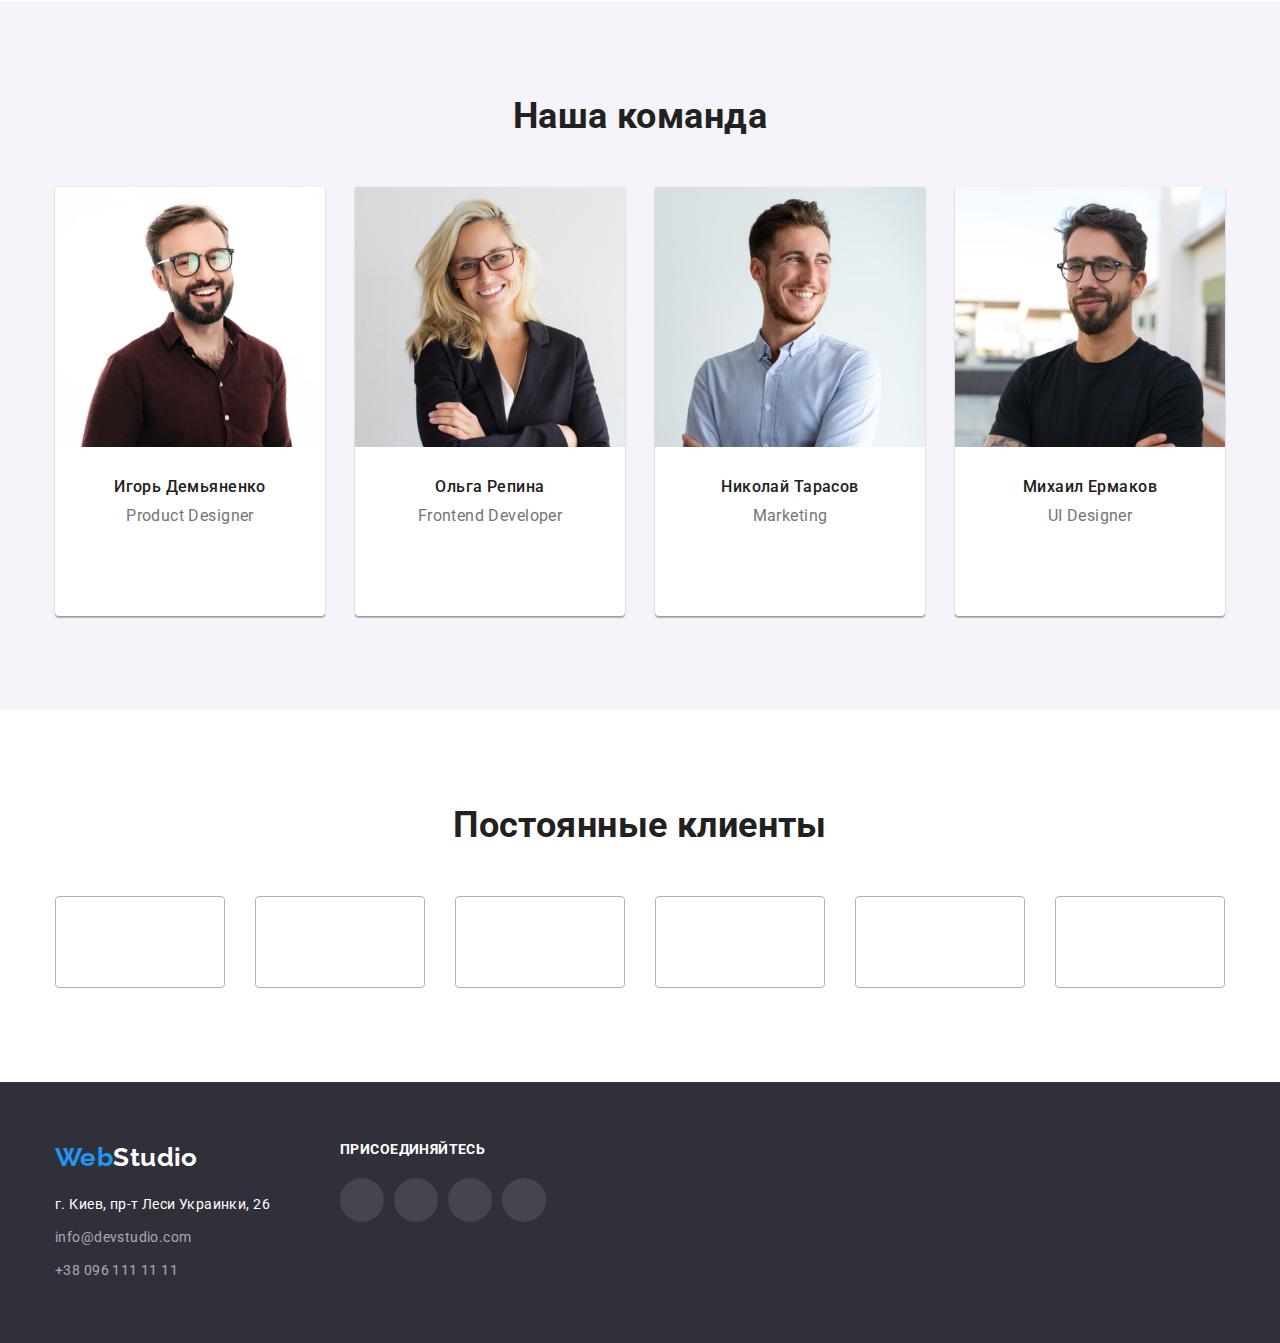
==== commit 7d15243d: "Ставит все иконки, фон и тень" ====
--- a/index.html
+++ b/index.html
@@ -26,8 +26,20 @@
             </ul>
         </nav>
         <ul class="header-right-list list">
-            <li class="right-list-item"> <a class="email" href="mailto:info@devstudio.com">info@devstudio.com</a></li>
-            <li class="right-list-item"> <a class="phone" href="tel:+380961111111">+38 096 111 11 11</a></li>
+            <li class="right-list-item"> 
+                <a class="email" href="mailto:info@devstudio.com">
+                    <svg class="email-icon" >
+                        <use href="./images/icons.svg#icon-envelope">
+                        </use>
+                    </svg>
+                    info@devstudio.com</a></li>
+            <li class="right-list-item">
+                <a class="phone" href="tel:+380961111111">
+                    <svg class="phone-icon">
+                        <use href="./images/icons.svg#icon-smartphone">
+                        </use>
+                    </svg>
+                    +38 096 111 11 11</a></li>
             </ul> 
     </div>
     </header>
@@ -105,28 +117,28 @@
                             <ul class="socials-list list">
                                 <li class="socials-item"> 
                                     <a class="social-link" href="https://www.instagram.com/">
-                                        <svg class="social-icon" weight="20" height="20">
+                                        <svg class="social-icon">
                                             <use href="./images/icons.svg#icon-instagram"></use>
                                         </svg>
-                                        </a> 
+                                    </a> 
                                 </li>
                                 <li class="socials-item">
                                     <a class="social-link" href="https://twitter.com/">
-                                        <svg class="social-icon" weight="20" height="20">
+                                        <svg class="social-icon">
                                             <use href="./images/icons.svg#icon-twitter"></use>
                                         </svg>
                                     </a> 
                                 </li>
                                 <li class="socials-item">
                                     <a class="social-link" href="https://www.facebook.com/">
-                                        <svg class="social-icon" weight="20" height="20">
+                                        <svg class="social-icon">
                                             <use href="./images/icons.svg#icon-facebook"></use>
                                         </svg>
                                     </a> 
                                 </li>
                                 <li class="socials-item">
                                     <a class="social-link" href="https://www.linkedin.com/">
-                                        <svg class="social-icon" weight="20" height="20">
+                                        <svg class="social-icon">
                                             <use href="./images/icons.svg#icon-linkedin"></use>
                                         </svg>
                                     </a> 
@@ -255,42 +267,42 @@
                 <ul class="clients-list list">
                     <li class="clients-item">
                         <a class="clients-logo" href="">
-                            <svg>
+                            <svg class="clients-icon">
                                 <use href=".//images/icons.svg#icon-first_logo"></use>
                             </svg>
                         </a>
                     </li>
                     <li class="clients-item">
                         <a class="clients-logo" href="">
-                            <svg>
+                            <svg class="clients-icon">
                                 <use href=".//images/icons.svg#icon-second_logo"></use>
                             </svg>
                         </a>
                     </li>
                     <li class="clients-item">
                         <a class="clients-logo" href="">
-                            <svg>
+                            <svg class="clients-icon">
                                 <use href=".//images/icons.svg#icon-third_logo"></use>
                             </svg>
                         </a>
                     </li>
                     <li class="clients-item">
                         <a class="clients-logo" href="">
-                            <svg>
+                            <svg class="clients-icon">
                                 <use href=".//images/icons.svg#icon-fourth_logo"></use>
                             </svg>
                         </a>
                     </li>
                     <li class="clients-item">
                         <a class="clients-logo" href="">
-                            <svg>
+                            <svg class="clients-icon">
                                 <use href=".//images/icons.svg#icon-fifth_logo"></use>
                             </svg>
                         </a>
                     </li>
                     <li class="clients-item">
                         <a class="clients-logo" href="">
-                            <svg>
+                            <svg class="clients-icon">
                                 <use href=".//images/icons.svg#icon-sixth_logo"></use>
                             </svg>
                         </a>
@@ -302,20 +314,55 @@
     </main>
     <!--Подвал-->
     <footer class="footer">
-        <div class="container">
-            <a class="logo" href="index.html">Web<span class="logo-part">Studio</span></a>
-            <address>
-                <a 
-                    class="map" 
-                    href="https://goo.gl/maps/u9aJ5FSczd5m6GibA" 
-                    target="_blank" 
-                    rel="noopener noreferrer">г. Киев, пр-т Леси Украинки, 26
-                </a>
-            </address>
-            <ul class="footer-list list">
-                <li class="footer-item"><a class="footer-email" href="mailto:info@devstudio.com">info@devstudio.com</a></li>
-                <li class="footer-item"><a class="footer-phone" href="tel:+380961111111">+38 096 111 11 11</a></li>
-            </ul>
+        <div class="container wrapper">
+            <div class="footer-address">
+                <a class="logo" href="index.html">Web<span class="logo-part">Studio</span></a>
+                <address>
+                    <a 
+                        class="map" 
+                        href="https://goo.gl/maps/u9aJ5FSczd5m6GibA" 
+                        target="_blank" 
+                        rel="noopener noreferrer">г. Киев, пр-т Леси Украинки, 26
+                    </a>
+                </address>
+                <ul class="footer-list list">
+                    <li class="footer-item"><a class="footer-email" href="mailto:info@devstudio.com">info@devstudio.com</a></li>
+                    <li class="footer-item"><a class="footer-phone" href="tel:+380961111111">+38 096 111 11 11</a></li>
+                </ul>
+            </div>
+            <div class="footer-socials-list">
+                <h3 class="socials-title">присоединяйтесь</h3>
+                <ul class="socials-list list down-list">
+                    <li class="socials-item">
+                        <a class="social-link down-link" href="https://www.instagram.com/">
+                            <svg class="social-icon down-icon">
+                                <use href="./images/icons.svg#icon-instagram"></use>
+                            </svg>
+                        </a>
+                    </li>
+                    <li class="socials-item">
+                        <a class="social-link down-link" href="https://twitter.com/">
+                            <svg class="social-icon down-icon">
+                                <use href="./images/icons.svg#icon-twitter"></use>
+                            </svg>
+                        </a>
+                    </li>
+                    <li class="socials-item">
+                        <a class="social-link down-link" href="https://www.facebook.com/">
+                            <svg class="social-icon down-icon">
+                                <use href="./images/icons.svg#icon-facebook"></use>
+                            </svg>
+                        </a>
+                    </li>
+                    <li class="socials-item">
+                        <a class="social-link down-link" href="https://www.linkedin.com/">
+                            <svg class="social-icon down-icon">
+                                <use href="./images/icons.svg#icon-linkedin"></use>
+                            </svg>
+                        </a>
+                    </li>
+                </ul>
+            </div>
         </div>
     </footer>
 </body>
--- a/css/style.css
+++ b/css/style.css
@@ -120,38 +120,13 @@
   display: flex;
   margin-left: auto;
 }
-/* .email::before {
-  display: inline-flex;
-  background-size: contain;
-
-  width: 16px;
-  height: 12px;
-
-  margin-right: 10px;
-  background-repeat: no-repeat;
-
-  content: "";
-  background-image: url(../images/icons.svg/envelope.svg);
-}
-.phone::before {
-  display: inline-flex;
-  background-size: contain;
-
-  width: 10px;
-  height: 16px;
-  margin-right: 10px;
-  background-repeat: no-repeat;
-
-  content: "";
-  background-image: url(../images/icons.svg/mobile.svg);
-} */
-
 .right-list-item:not(:last-child) {
   margin-right: 50px;
 }
 .email,
 .phone {
-  display: block;
+  display: flex;
+  align-items: center;
   padding-top: 32px;
   padding-bottom: 32px;
   font-weight: 500;
@@ -168,6 +143,26 @@
 .phone:hover,
 .phone:focus {
   color: var(--accent-color--);
+}
+.email-icon {
+  width: 16px;
+  height: 12px;
+  margin-right: 10px;
+  fill: #757575;
+}
+.email-icon:hover,
+.email-icon:focus {
+  fill: currentColor;
+}
+.phone-icon {
+  width: 10px;
+  height: 16px;
+  margin-right: 10px;
+  fill: #757575;
+}
+.phone-icon:hover,
+.phone-icon:focus {
+  fill: currentColor;
 }
 
 /* Герой */
@@ -318,11 +313,11 @@
   margin-right: 10px;
 }
 .social-link {
-  display: inline-flex;
+  display: flex;
   padding: 12px;
-  border-radius: 50%;
   width: 44px;
   height: 44px;
+  border-radius: 50%;
 }
 .social-link:hover,
 .social-link:focus {
@@ -331,12 +326,12 @@
 }
 .social-icon {
   fill: #afb1b8;
-}
-
+  width: 20px;
+  height: 20px;
+}
 .social-icon:hover,
 .social-icon:focus {
-  fill: var(--primary-whiter-color--);
-  background-color: var(--accent-color--);
+  fill: currentColor;
 }
 /* Постоянные клиенты*/
 .clients {
@@ -350,23 +345,32 @@
 .clients-list {
   display: flex;
 }
-.clients-item {
-  padding: 16px 32px;
+.clients-item:not(:last-child) {
+  margin-right: 30px;
+}
+.clients-logo {
+  display: block;
   width: 170px;
   height: 92px;
+}
+.clients-icon {
   border: 1px;
   border-style: solid;
   border-color: var(--logo-border-color--);
   border-radius: 4px;
-}
-.clients-item:not(:last-child) {
-  margin-right: 30px;
-}
-.clients-logo {
+  padding-top: 16px;
+  padding-bottom: 16px;
+  padding-left: 32px;
+  padding-right: 32px;
+  width: 170px;
+  height: 92px;
   display: inline-flex;
-
-  width: 106px;
-  height: 60px;
+  fill: #afb1b8;
+}
+.clients-icon:hover,
+.clients-icon:focus {
+  border-color: var(--accent-color--);
+  fill: var(--accent-color--);
 }
 
 /*Подвал*/
@@ -374,6 +378,9 @@
   padding-top: 60px;
   padding-bottom: 60px;
   background-color: var(--footer-bg-color--);
+}
+.wrapper {
+  display: flex;
 }
 .footer .logo {
   margin-top: 0;
@@ -407,6 +414,38 @@
 .footer-phone:hover,
 .footer-phone:focus {
   color: var(--accent-color--);
+}
+.footer-socials-list {
+  margin-left: 70px;
+  margin-top: 0;
+  margin-bottom: 0;
+}
+.down-list {
+  margin: 0;
+  padding: 0;
+}
+.down-link {
+  background-color: rgba(255, 255, 255, 0.1);
+  color: var(--primary-whiter-color--);
+}
+.down-link:hover {
+  background-color: var(--accent-color--);
+}
+.down-icon {
+  fill: var(--primary-whiter-color--);
+}
+.socials-title {
+  margin-top: 0;
+  margin-right: auto;
+  margin-bottom: 20px;
+  margin-left: 0;
+  padding: 0;
+  font-weight: 700;
+  font-size: 14px;
+  line-height: 1.14;
+  letter-spacing: 0.03em;
+  text-transform: uppercase;
+  color: var(--primary-whiter-color--);
 }
 
 /* Портфолио */
@@ -441,6 +480,9 @@
 }
 .portfolio-button:hover,
 .portfolio-button:focus {
+  box-shadow: 0px 3px 1px rgba(0, 0, 0, 0.1), 0px 1px 2px rgba(0, 0, 0, 0.08),
+    0px 2px 2px rgba(0, 0, 0, 0.12);
+  border-radius: 4px;
   background-color: var(--accent-color--);
   color: var(--primary-whiter-color--);
 }
@@ -452,6 +494,10 @@
   width: 370px;
   margin-right: 30px;
   margin-bottom: 30px;
+}
+.portfolio-item:hover {
+  box-shadow: 0px 1px 1px rgba(0, 0, 0, 0.12), 0px 4px 4px rgba(0, 0, 0, 0.06),
+    1px 4px 6px rgba(0, 0, 0, 0.16);
 }
 .portfolio-item:nth-child(3n + 3) {
   margin-right: 0;
